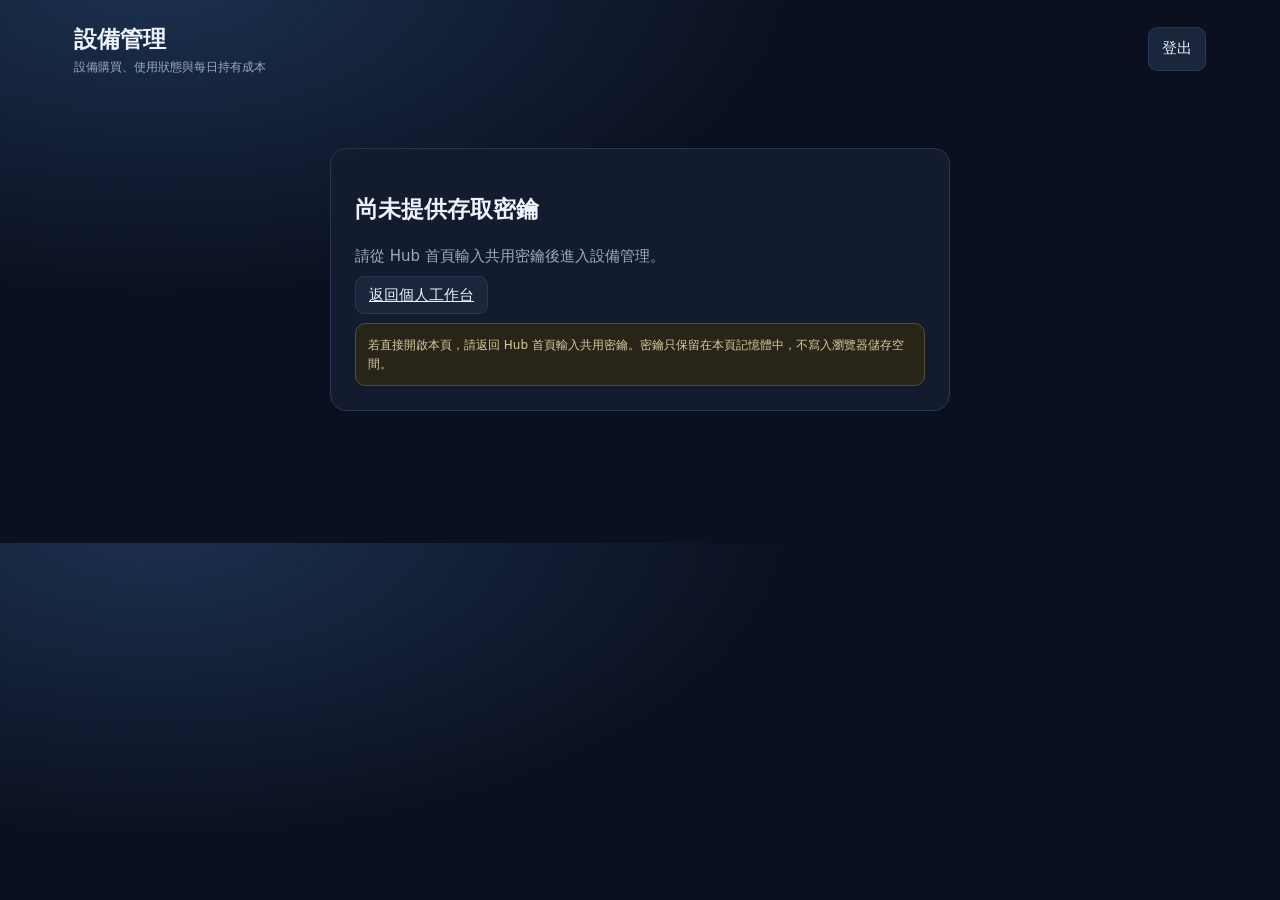
==== apps/devices/index.html @ 051e4d03 "Show retired days beside sold device detail title" ====
<!doctype html><html lang="zh-Hant"><head><meta charset="utf-8"><meta name="viewport" content="width=device-width,initial-scale=1,viewport-fit=cover"><meta name="theme-color" content="#101827"><link rel="manifest" href="./manifest.webmanifest"><title>設備管理</title><style>
:root{color-scheme:dark;--bg:#0b1020;--panel:#141d30;--line:#293750;--text:#edf3fc;--muted:#9baac0;--accent:#a8c8ff}*{box-sizing:border-box}body{margin:0;background:radial-gradient(ellipse at 12% -5%,#1c3150,transparent 40%),var(--bg);color:var(--text);font:15px/1.55 system-ui,-apple-system,"Segoe UI","Noto Sans TC",sans-serif}button,input,select,textarea{font:inherit}button{cursor:pointer}.wrap{max-width:1200px;margin:auto;padding:22px clamp(14px,3vw,34px) 60px}header{display:flex;justify-content:space-between;align-items:center;gap:12px;margin-bottom:22px}h1{font-size:23px;margin:0}.muted,.small{color:var(--muted)}.small{font-size:12px}.btn{border:1px solid var(--line);border-radius:9px;padding:9px 13px;background:#1a263b;color:var(--text)}.primary{background:var(--accent);color:#142033;font-weight:700}.field{width:100%;min-width:0;padding:11px 12px;border:1px solid #35445d;border-radius:9px;background:#0d1524;color:var(--text)}.panel{background:#141d30ed;border:1px solid var(--line);border-radius:16px;padding:clamp(16px,3vw,24px)}.auth{max-width:620px;margin:8vh auto}.auth input{margin:10px 0}.notice{font-size:12px;color:#d8c99f;border:1px solid #554a32;background:#282417;padding:12px;border-radius:10px;margin-top:16px}.hidden{display:none!important}.stats{display:flex;flex-direction:column;gap:10px;margin:18px 0}.stat-row{display:grid;gap:10px}.stat-row-two{grid-template-columns:repeat(2,minmax(0,1fr))}.stat-row-three{grid-template-columns:repeat(3,minmax(0,1fr))}.stat{min-width:0;background:var(--panel);border:1px solid var(--line);border-radius:12px;padding:13px}.stat span{display:block;color:var(--muted);font-size:12px}.stat strong{display:block;font-size:clamp(17px,2.4vw,22px);margin-top:5px;overflow-wrap:anywhere}.toolbar{display:flex;gap:9px;flex-wrap:wrap;margin:18px 0}.toolbar input{flex:1;min-width:170px}.toolbar select{width:auto;min-width:130px}.tablewrap{overflow:auto;border:1px solid var(--line);border-radius:12px}table{width:100%;border-collapse:collapse;min-width:700px;background:#111a2a}th,td{text-align:left;padding:11px 12px;border-bottom:1px solid #26334a;white-space:nowrap}th{font-size:12px;color:var(--muted);background:#172237}td{font-size:13px}.empty{text-align:center;color:var(--muted);padding:35px;border:1px dashed var(--line);border-radius:12px}.modal{position:fixed;inset:0;background:#050912df;z-index:5;display:grid;place-items:center;padding:12px;overflow:auto}.dialog{width:min(700px,100%);max-height:96vh;overflow:auto;background:#151f32;border:1px solid #34445e;border-radius:16px;padding:20px}.formgrid{display:grid;grid-template-columns:repeat(2,minmax(0,1fr));gap:12px}.formgrid label{display:block;font-size:12px;color:#c5d0df;margin-bottom:5px}.formgrid .full{grid-column:1/-1}.dialog h2{margin:0 0 17px;font-size:19px}.foot{display:flex;justify-content:flex-end;gap:8px;margin-top:18px}.active-status-text{color:#9bd8b2!important;font-weight:600}.sort-btn{display:inline-flex;align-items:center;gap:6px;border:0;background:transparent;color:inherit;font:inherit;padding:0;cursor:pointer;white-space:nowrap}.sort-btn:hover{color:#d9e6fa}.sort-icon{color:#8fa8ca;font-size:13px}.device-name{border:0;background:transparent;color:#a8c8ff;padding:0;text-align:left;font:inherit;font-weight:650;cursor:pointer}.device-name:hover{color:#d5e4ff;text-decoration:underline}.detail-dialog{width:min(720px,100%)}.detail-grid{display:grid;grid-template-columns:repeat(2,minmax(0,1fr));gap:12px}.detail-item{min-width:0;padding:11px 12px;border:1px solid #293750;border-radius:10px;background:#111a2a}.detail-item span{display:block;color:var(--muted);font-size:12px;margin-bottom:4px}.detail-item strong{display:block;overflow-wrap:anywhere;font-size:14px;font-weight:600}.detail-item.full{grid-column:1/-1}.detail-notes{white-space:pre-wrap;overflow-wrap:anywhere;min-height:42px;color:#e2eaf5;font-size:14px}.detail-head{display:flex;align-items:center;justify-content:space-between;gap:10px;margin-bottom:16px}.detail-head h2{display:flex;align-items:baseline;flex-wrap:wrap;gap:0;margin:0}.retired-days{font-size:12px;font-weight:500;color:#d6b889;margin-left:8px;white-space:nowrap}.detail-head button{flex:0 0 auto}@media(max-width:700px){.detail-grid{grid-template-columns:1fr}.detail-item.full{grid-column:auto}}.active-status-text::after{content:"";display:inline-block;width:6px;height:6px;margin-left:6px;border-radius:50%;background:#72d69a;vertical-align:middle}.row-actions{display:flex;align-items:center;gap:6px}.row-actions .btn{padding:6px 9px;font-size:12px}.status{display:inline-flex;align-items:center;vertical-align:middle;width:max-content;padding:2px 9px;border-radius:999px;background:#203d31;color:#9bd8b2;font-size:11px;line-height:1.4;min-height:20px}.sold{background:#392b35;color:#e6b4d0}.danger{color:#f0a5a5;border-color:#69404a;background:#2b1b25}@media(max-width:700px){.wrap{padding-top:15px}header{align-items:flex-start}h1{font-size:20px}.stat-row{gap:7px}.stat-row-three .stat{padding:10px 8px}.stat-row-three .stat span{font-size:11px}.stat-row-three .stat strong{font-size:17px}.formgrid{grid-template-columns:1fr}.formgrid .full{grid-column:auto}.toolbar select{flex:1}.panel{padding:14px}}
</style></head><body><main class="wrap"><header><div><h1>設備管理</h1><div class="muted small">設備購買、使用狀態與每日持有成本</div></div><div><button class="btn" id="logout">登出</button></div></header>
<section class="panel auth" id="auth"><h2 id="authTitle">正在連接設備資料庫</h2><p class="muted" id="authMessage">請稍候，正在使用 Hub 首頁提供的共用密鑰連接私有資料庫。</p><p id="error" class="small"></p><a class="btn" href="../../">返回個人工作台</a><div class="notice">若直接開啟本頁，請返回 Hub 首頁輸入共用密鑰。密鑰只保留在本頁記憶體中，不寫入瀏覽器儲存空間。</div></section>
<section id="app" class="hidden"><div class="stats"><div class="stat-row stat-row-two"><div class="stat"><span>使用中資產原值</span><strong id="activeValue">¥0</strong></div><div class="stat"><span>累計購買金額</span><strong id="purchaseTotal">¥0</strong></div></div><div class="stat-row stat-row-two"><div class="stat"><span>累計出售收入</span><strong id="saleTotal">¥0</strong></div><div class="stat"><span>累計淨支出</span><strong id="netTotal">¥0</strong></div></div><div class="stat-row stat-row-three"><div class="stat"><span>設備記錄</span><strong id="allCount">0</strong></div><div class="stat"><span>使用中設備</span><strong id="activeCount">0</strong></div><div class="stat"><span>已售出設備</span><strong id="soldCount">0</strong></div></div></div>
<div class="toolbar"><input class="field" id="search" placeholder="搜尋名稱、品牌或型號"><select class="field" id="filter"><option value="all">全部狀態</option><option value="active">使用中</option><option value="sold">已售出</option></select><button class="btn primary" id="add">＋ 添加設備</button></div><div class="tablewrap" id="tablewrap"><table><thead><tr><th>設備</th><th><button type="button" class="sort-btn" data-sort="category">分類 <span class="sort-icon">↕</span></button></th><th><button type="button" class="sort-btn" data-sort="purchaseDate">購買日期 <span class="sort-icon">↕</span></button></th><th><button type="button" class="sort-btn" data-sort="amount">購入原值 <span class="sort-icon">↕</span></button></th><th><button type="button" class="sort-btn" data-sort="status">狀態 <span class="sort-icon">↕</span></button></th><th><button type="button" class="sort-btn" data-sort="days">持有天數 <span class="sort-icon">↕</span></button></th><th><button type="button" class="sort-btn" data-sort="dailyCost">每日淨成本 <span class="sort-icon">↕</span></button></th><th></th></tr></thead><tbody id="rows"></tbody></table></div><div class="empty hidden" id="empty">還沒有設備記錄，點擊「添加設備」開始。</div><p class="small muted">金額以人民幣統計。日均淨成本 =（購入成本 − 出售收入）÷ 持有天數。持有天數包含購買日和結束日；使用中設備計算至本機當地日期，已售出設備計算至出售日期。</p></section></main>
<div class="modal hidden" id="modal"><section class="dialog"><h2 id="modalTitle">添加設備</h2><form id="form"><input type="hidden" id="id"><div class="formgrid">
<div><label>設備名稱 *</label><input class="field" id="name" required maxlength="80"></div><div><label>分類</label><select class="field" id="category"><option>數碼</option><option>攝影器材</option><option>家電</option><option>電腦辦公</option><option>手機通訊</option><option>影音</option><option>家具家居</option><option>交通工具</option><option>收藏</option><option>其他</option></select></div>
<div><label>品牌</label><input class="field" id="brand"></div><div><label>型號</label><input class="field" id="model"></div>
<div><label>購入貨幣</label><select class="field" id="currency"><option>CNY</option><option>USD</option><option>HKD</option><option>EUR</option><option>JPY</option><option>THB</option><option>SGD</option><option>TWD</option></select></div><div><label>購入價格（原幣） *</label><input class="field" id="price" type="number" min="0" step=".01" required></div>
<div><label>歷史匯率（1 原幣 = 人民幣）</label><input class="field" id="rate" type="number" min=".000001" step=".000001" value="1" required></div><div><label>購買日期 *</label><input class="field" id="purchaseDate" type="date" required></div>
<div><label>目前狀態</label><select class="field" id="status"><option value="active">使用中</option><option value="sold">已售出</option></select></div><div><label>出售日期</label><input class="field" id="endDate" type="date"></div>
<div><label>出售價格（原幣）</label><input class="field" id="salePrice" type="number" min="0" step=".01" value="0"></div><div class="full"><label>備註</label><textarea class="field" id="notes" rows="3"></textarea></div></div><p class="small muted" id="converted">折合人民幣：¥0.00。外幣匯率請按購買當時歷史匯率填寫，儲存後不隨即時匯率變動。</p><div class="foot"><button type="button" class="btn danger hidden" id="deleteInEdit">刪除設備</button><button type="button" class="btn" id="cancel">取消</button><button class="btn primary" id="save">儲存</button></div></form></section></div>
<div class="modal hidden" id="detailsModal">
 <section class="dialog detail-dialog">
  <div class="detail-head"><h2><span id="detailsTitle">設備詳情</span><small id="detailRetiredDays" class="retired-days hidden"></small></h2><button type="button" class="btn" id="closeDetails">關閉</button></div>
  <div class="detail-grid">
   <div class="detail-item"><span>分類</span><strong id="detailCategory">—</strong></div>
   <div class="detail-item"><span>品牌</span><strong id="detailBrand">—</strong></div>
   <div class="detail-item"><span>型號</span><strong id="detailModel">—</strong></div>
   <div class="detail-item"><span>購買日期</span><strong id="detailPurchaseDate">—</strong></div>
   <div class="detail-item"><span>購入價格（原幣）</span><strong id="detailOriginalPrice">—</strong></div>
   <div class="detail-item"><span>購入原值（人民幣）</span><strong id="detailCnyPrice">—</strong></div>
   <div class="detail-item"><span>購買時歷史匯率</span><strong id="detailRate">—</strong></div>
   <div class="detail-item"><span>目前狀態</span><strong id="detailStatus">—</strong></div>
   <div class="detail-item"><span>出售日期</span><strong id="detailEndDate">—</strong></div>
   <div class="detail-item"><span>出售價格（原幣）</span><strong id="detailSalePrice">—</strong></div>
   <div class="detail-item"><span>持有天數</span><strong id="detailDays">—</strong></div>
   <div class="detail-item"><span>每日淨成本</span><strong id="detailDailyCost">—</strong></div>
   <div class="detail-item full"><span>備註</span><div class="detail-notes" id="detailNotes">沒有備註</div></div>
  </div>
  <div class="foot"><button type="button" class="btn primary" id="detailsEdit">編輯設備</button><button type="button" class="btn" id="detailsClose">關閉</button></div>
 </section>
</div>
<script>
"use strict";const OWNER="ChewchewHan",REPO="Personal-Device-Manager",PATH="data/assets.json";let handoffToken="";try{const marker="PD_MANAGER_TOKEN:";if(window.name.startsWith(marker)){handoffToken=window.name.slice(marker.length);window.name="";}}catch{}let token="",items=[],sha="",saving=false,sortKey="",sortDirection=1;const $=x=>document.getElementById(x),api="https://api.github.com/repos/"+OWNER+"/"+REPO+"/contents/"+PATH;const hdr=()=>({"Accept":"application/vnd.github+json","Authorization":"Bearer "+token,"X-GitHub-Api-Version":"2022-11-28"});const money=n=>"¥"+Number(n||0).toLocaleString("zh-CN",{minimumFractionDigits:2,maximumFractionDigits:2});const base=a=>Number(a.price||0)*Number(a.rate||1),sale=a=>Number(a.salePrice||0)*Number(a.rate||1);const todayLocal=()=>{const d=new Date();return d.getFullYear()+"-"+String(d.getMonth()+1).padStart(2,"0")+"-"+String(d.getDate()).padStart(2,"0")};const days=a=>{const start=(a.purchaseDate||todayLocal()).split("-").map(Number),finish=(a.status==="active"?todayLocal():(a.endDate||todayLocal())).split("-").map(Number);if(start.length!==3||finish.length!==3||![...start,...finish].every(Number.isFinite))return 1;const diff=(Date.UTC(finish[0],finish[1]-1,finish[2])-Date.UTC(start[0],start[1]-1,start[2]))/86400000;return Math.max(1,Math.floor(diff)+1)};
async function load(){
 const controller=new AbortController();
 const timeout=setTimeout(()=>controller.abort(),15000);
 try{
  const r=await fetch(api,{headers:hdr(),cache:"no-store",signal:controller.signal});
  let j={};try{j=await r.json()}catch{}
  if(!r.ok){
   if(r.status===404)throw Error("GitHub 回傳 404：請確認共用密鑰已授權 Personal-Device-Manager 私有倉庫，且 Contents 至少有讀取權限。");
   if(r.status===401)throw Error("GitHub 回傳 401：密鑰無效或已過期。");
   if(r.status===403)throw Error("GitHub 回傳 403：密鑰權限不足，請確認 Personal-Device-Manager 的 Contents 讀寫權限及 API 限額。");
   throw Error("GitHub 讀取失敗 HTTP "+r.status+"："+(j.message||"未知錯誤"));
  }
  if(!j.content)throw Error("GitHub 沒有返回 data/assets.json 的內容。");
  sha=j.sha;
  const txt=new TextDecoder().decode(Uint8Array.from(atob(j.content.replace(/\\s/g,"")),c=>c.charCodeAt(0)));
  const data=JSON.parse(txt);
  if(!Array.isArray(data.items))throw Error("設備資料庫格式不正確：找不到 items 清單。");
  return data.items;
 }catch(e){
  if(e.name==="AbortError")throw Error("連接 GitHub 超過 15 秒仍未完成，可能是網路或 GitHub API 暫時無回應。請重新整理後再試。");
  throw e;
 }finally{clearTimeout(timeout);}
}
async function connect(providedToken=""){
 token=providedToken;
 if(!token){
  $("authTitle").textContent="尚未提供存取密鑰";
  $("authMessage").textContent="請從 Hub 首頁輸入共用密鑰後進入設備管理。";
  return;
 }
 $("authTitle").textContent="正在連接設備資料庫";
 $("authMessage").textContent="正在讀取 Personal-Device-Manager 私有倉庫…";
 $("error").textContent="連接中，最多等待 15 秒…";
 try{
  items=await load();
  $("auth").classList.add("hidden");
  $("app").classList.remove("hidden");
  render();
 }catch(e){
  token="";
  $("authTitle").textContent="設備資料庫連接失敗";
  $("authMessage").textContent="沒有讀取到設備資料。請查看下方原因，修正權限或網路後，回 Hub 首頁重新進入。";
  $("error").textContent=e.message||"未知錯誤";
 }
}
async function persist(){if(saving)throw Error("正在儲存");saving=true;$("save").disabled=true;try{const txt=JSON.stringify({version:1,updatedAt:new Date().toISOString(),items},null,2),content=btoa(unescape(encodeURIComponent(txt)));const r=await fetch(api,{method:"PUT",headers:hdr(),body:JSON.stringify({message:"Update device asset records",content,sha})});const j=await r.json();if(!r.ok)throw Error(j.message||"儲存失敗");sha=j.content.sha;render();alert("已儲存到私有資料庫。")}finally{saving=false;$("save").disabled=false}}
function render(){
 let active=items.filter(x=>x.status==="active"),sold=items.filter(x=>x.status==="sold"),sum=a=>a.reduce((s,x)=>s+base(x),0),saleSum=sold.reduce((s,x)=>s+sale(x),0);
 $("activeValue").textContent=money(sum(active));$("purchaseTotal").textContent=money(sum(items));$("saleTotal").textContent=money(saleSum);$("netTotal").textContent=money(sum(items)-saleSum);$("allCount").textContent=items.length;$("activeCount").textContent=active.length;$("soldCount").textContent=sold.length;
 let q=$("search").value.toLowerCase(),f=$("filter").value,list=items.filter(a=>(f==="all"||a.status===f)&&[a.name,a.brand,a.model,a.category].join(" ").toLowerCase().includes(q));
 if(sortKey){
  const value=a=>({category:a.category||"",purchaseDate:a.purchaseDate||"",amount:base(a),status:a.status==="active"?0:1,days:days(a),dailyCost:(base(a)-sale(a))/days(a)})[sortKey];
  list.sort((a,b)=>{const av=value(a),bv=value(b);const cmp=typeof av==="string"?av.localeCompare(bv,"zh-Hant"):av-bv;return cmp*sortDirection||String(a.name||"").localeCompare(String(b.name||""),"zh-Hant")});
 }
 document.querySelectorAll("[data-sort]").forEach(button=>{const active=sortKey===button.dataset.sort;button.querySelector(".sort-icon").textContent=active?(sortDirection===1?"↑":"↓"):"↕";button.closest("th").setAttribute("aria-sort",active?(sortDirection===1?"ascending":"descending"):"none")});
 $("rows").replaceChildren();
 for(const a of list){
  let tr=document.createElement("tr"),nameTd=document.createElement("td"),nameBtn=document.createElement("button");
  nameBtn.type="button";nameBtn.className="device-name";nameBtn.textContent=a.name||"未命名設備";nameBtn.title="點擊查看設備詳情及備註";nameBtn.onclick=()=>showDetails(a.id);nameTd.append(nameBtn);tr.append(nameTd);
  [a.category||"—",a.purchaseDate||"—",money(base(a)),({active:"使用中",sold:"已售出"})[a.status]||"—",days(a)+" 天",money((base(a)-sale(a))/days(a))].forEach((v,i)=>{
   let td=document.createElement("td");
   if(i===3&&a.status==="active"){let label=document.createElement("span");label.className="active-status-text";label.textContent=v;td.append(label)}else{td.textContent=v}
   tr.append(td);
  });
  let td=document.createElement("td"),edit=document.createElement("button");edit.className="btn";edit.textContent="編輯";edit.onclick=()=>open(a.id);td.append(edit);tr.append(td);$("rows").append(tr);
 }
 $("empty").classList.toggle("hidden",list.length>0);$("tablewrap").classList.toggle("hidden",!list.length);
}
document.querySelectorAll("[data-sort]").forEach(button=>button.addEventListener("click",()=>{const key=button.dataset.sort;if(sortKey===key)sortDirection*=-1;else{sortKey=key;sortDirection=1}render()}));
function open(id){let a=items.find(x=>x.id===id);$("form").reset();$("id").value=a?.id||"";$("modalTitle").textContent=a?"編輯設備":"添加設備";$("deleteInEdit").classList.toggle("hidden",!a);for(const k of ["name","category","brand","model","currency","price","rate","purchaseDate","status","endDate","salePrice","notes"])$(k).value=a?.[k]??({category:"數碼",currency:"CNY",rate:1,purchaseDate:todayLocal(),status:"active",salePrice:0}[k]??"");convert();$("modal").classList.remove("hidden")}
function showDetails(id){
 const a=items.find(x=>x.id===id);if(!a)return;
 const set=(key,value)=>$(key).textContent=value||"—";
 const currency=a.currency||"CNY",number=n=>Number(n||0).toLocaleString("zh-CN",{minimumFractionDigits:2,maximumFractionDigits:2});
 set("detailsTitle",a.name||"設備詳情");const retiredLabel=$("detailRetiredDays");if(a.status==="sold"&&a.endDate){const soldDate=a.endDate.split("-").map(Number),today=todayLocal().split("-").map(Number),retired=Math.max(0,Math.floor((Date.UTC(today[0],today[1]-1,today[2])-Date.UTC(soldDate[0],soldDate[1]-1,soldDate[2]))/86400000));retiredLabel.textContent="已退役 "+retired+" 天";retiredLabel.classList.remove("hidden")}else{retiredLabel.textContent="";retiredLabel.classList.add("hidden")}set("detailCategory",a.category);set("detailBrand",a.brand);set("detailModel",a.model);set("detailPurchaseDate",a.purchaseDate);
 set("detailOriginalPrice",currency+" "+number(a.price));set("detailCnyPrice",money(base(a)));set("detailRate","1 "+currency+" = "+Number(a.rate||1).toLocaleString("zh-CN",{maximumFractionDigits:6})+" CNY");
 set("detailStatus",a.status==="active"?"使用中":"已售出");set("detailEndDate",a.endDate);set("detailSalePrice",a.status==="sold"?currency+" "+number(a.salePrice):"—");
 set("detailDays",days(a)+" 天");set("detailDailyCost",money((base(a)-sale(a))/days(a)));set("detailNotes",(a.notes||"").trim()||"沒有備註");
 $("detailsEdit").onclick=()=>{$("detailsModal").classList.add("hidden");open(id)};
 $("detailsModal").classList.remove("hidden");
}
async function removeItem(id){const item=items.find(x=>x.id===id);if(!item)return false;if(!confirm("確定刪除「"+item.name+"」？此操作會同步刪除 GitHub 私有倉庫中的記錄，無法直接復原。"))return false;const previous=items;items=items.filter(x=>x.id!==id);try{await persist();return true}catch(error){items=previous;render();alert("刪除失敗："+(error.message||"未知錯誤"));return false}}function close(){$("modal").classList.add("hidden")}function convert(){$("converted").textContent="折合人民幣："+money(Number($("price").value||0)*Number($("rate").value||0))}
$("endDate").addEventListener("change",()=>{if($("endDate").value)$("status").value="sold"});
$("form").onsubmit=async e=>{
 e.preventDefault();
 let id=$("id").value||crypto.randomUUID(),a={id};
 for(const k of ["name","category","brand","model","currency","purchaseDate","endDate","notes"])a[k]=$(k).value;
 const enteredSalePrice=Number($("salePrice").value||0);
 a.status=(a.endDate||enteredSalePrice>0||$("status").value==="sold")?"sold":"active";
 a.price=Number($("price").value);a.rate=Number($("rate").value);
 if(a.status==="sold"&&!a.endDate)return alert("已填寫出售價格或選擇已售出，請填寫出售日期；輸入出售日期後會自動切換為已售出。");
 if(a.endDate&&a.endDate<a.purchaseDate)return alert("出售日期不能早於購買日期");
 a.salePrice=a.status==="sold"?enteredSalePrice:0;
 let i=items.findIndex(x=>x.id===id);if(i<0)items.push(a);else items[i]=a;
 try{await persist();close()}catch(err){alert(err.message)}
};
$("logout").onclick=()=>{token="";items=[];sha="";window.name="";window.location.href="../../?v=20261111p"};$("add").onclick=()=>open();$("deleteInEdit").onclick=async()=>{const id=$("id").value;if(id&&await removeItem(id))close()};$("cancel").onclick=close;$("closeDetails").onclick=$("detailsClose").onclick=()=>{$("detailsModal").classList.add("hidden")};$("detailsModal").addEventListener("click",e=>{if(e.target===$("detailsModal"))$("detailsModal").classList.add("hidden")});$("search").oninput=$("filter").onchange=render;$("price").oninput=$("rate").oninput=convert;
// 設備資料需要即時連接 GitHub API，停用舊版離線快取，避免載入過期頁面。
if("serviceWorker" in navigator){
 window.addEventListener("load",async()=>{
  try{
   const registrations=await navigator.serviceWorker.getRegistrations();
   await Promise.all(registrations.map(registration=>registration.unregister()));
   if("caches" in window){
    const keys=await caches.keys();
    await Promise.all(keys.filter(key=>key.startsWith("device-manager-shell-")).map(key=>caches.delete(key)));
   }
  }catch(error){console.warn("清理舊版設備頁快取失敗：",error);}
 });
}
window.addEventListener("error",event=>{
 const message=event.message||"設備頁 JavaScript 發生錯誤";
 const errorBox=document.getElementById("error");
 if(errorBox)errorBox.textContent="頁面程式錯誤："+message;
});
window.addEventListener("unhandledrejection",event=>{
 const errorBox=document.getElementById("error");
 if(errorBox)errorBox.textContent="頁面非同步錯誤："+(event.reason?.message||String(event.reason||"未知錯誤"));
});
if(handoffToken){connect(handoffToken);}else{connect();}
</script></body></html>
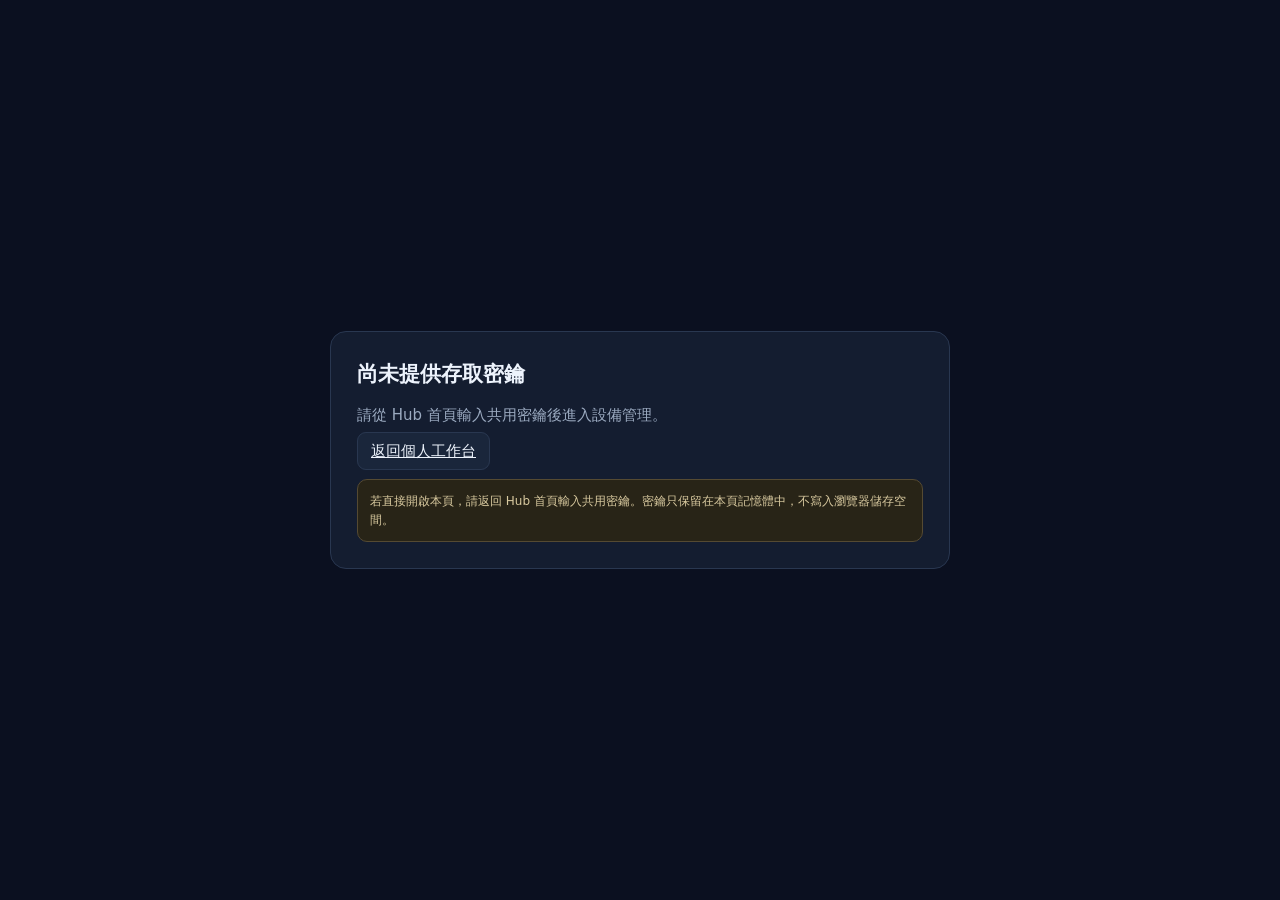
==== commit 83dfa027: "Unify app login screens and align gold price left" ====
--- a/apps/devices/index.html
+++ b/apps/devices/index.html
@@ -1,9 +1,20 @@
 <!doctype html><html lang="zh-Hant"><head><meta charset="utf-8"><meta name="viewport" content="width=device-width,initial-scale=1,viewport-fit=cover"><meta name="theme-color" content="#101827"><link rel="manifest" href="./manifest.webmanifest"><title>設備管理</title><style>
-:root{color-scheme:dark;--bg:#0b1020;--panel:#141d30;--line:#293750;--text:#edf3fc;--muted:#9baac0;--accent:#a8c8ff}*{box-sizing:border-box}body{margin:0;background:radial-gradient(ellipse at 12% -5%,#1c3150,transparent 40%),var(--bg);color:var(--text);font:15px/1.55 system-ui,-apple-system,"Segoe UI","Noto Sans TC",sans-serif}button,input,select,textarea{font:inherit}button{cursor:pointer}.wrap{max-width:1200px;margin:auto;padding:22px clamp(14px,3vw,34px) 60px}header{display:flex;justify-content:space-between;align-items:center;gap:12px;margin-bottom:22px}h1{font-size:23px;margin:0}.muted,.small{color:var(--muted)}.small{font-size:12px}.btn{border:1px solid var(--line);border-radius:9px;padding:9px 13px;background:#1a263b;color:var(--text)}.primary{background:var(--accent);color:#142033;font-weight:700}.field{width:100%;min-width:0;padding:11px 12px;border:1px solid #35445d;border-radius:9px;background:#0d1524;color:var(--text)}.panel{background:#141d30ed;border:1px solid var(--line);border-radius:16px;padding:clamp(16px,3vw,24px)}.auth{max-width:620px;margin:8vh auto}.auth input{margin:10px 0}.notice{font-size:12px;color:#d8c99f;border:1px solid #554a32;background:#282417;padding:12px;border-radius:10px;margin-top:16px}.hidden{display:none!important}.stats{display:flex;flex-direction:column;gap:10px;margin:18px 0}.stat-row{display:grid;gap:10px}.stat-row-two{grid-template-columns:repeat(2,minmax(0,1fr))}.stat-row-three{grid-template-columns:repeat(3,minmax(0,1fr))}.stat{min-width:0;background:var(--panel);border:1px solid var(--line);border-radius:12px;padding:13px}.stat span{display:block;color:var(--muted);font-size:12px}.stat strong{display:block;font-size:clamp(17px,2.4vw,22px);margin-top:5px;overflow-wrap:anywhere}.toolbar{display:flex;gap:9px;flex-wrap:wrap;margin:18px 0}.toolbar input{flex:1;min-width:170px}.toolbar select{width:auto;min-width:130px}.tablewrap{overflow:auto;border:1px solid var(--line);border-radius:12px}table{width:100%;border-collapse:collapse;min-width:700px;background:#111a2a}th,td{text-align:left;padding:11px 12px;border-bottom:1px solid #26334a;white-space:nowrap}th{font-size:12px;color:var(--muted);background:#172237}td{font-size:13px}.empty{text-align:center;color:var(--muted);padding:35px;border:1px dashed var(--line);border-radius:12px}.modal{position:fixed;inset:0;background:#050912df;z-index:5;display:grid;place-items:center;padding:12px;overflow:auto}.dialog{width:min(700px,100%);max-height:96vh;overflow:auto;background:#151f32;border:1px solid #34445e;border-radius:16px;padding:20px}.formgrid{display:grid;grid-template-columns:repeat(2,minmax(0,1fr));gap:12px}.formgrid label{display:block;font-size:12px;color:#c5d0df;margin-bottom:5px}.formgrid .full{grid-column:1/-1}.dialog h2{margin:0 0 17px;font-size:19px}.foot{display:flex;justify-content:flex-end;gap:8px;margin-top:18px}.active-status-text{color:#9bd8b2!important;font-weight:600}.sort-btn{display:inline-flex;align-items:center;gap:6px;border:0;background:transparent;color:inherit;font:inherit;padding:0;cursor:pointer;white-space:nowrap}.sort-btn:hover{color:#d9e6fa}.sort-icon{color:#8fa8ca;font-size:13px}.device-name{border:0;background:transparent;color:#a8c8ff;padding:0;text-align:left;font:inherit;font-weight:650;cursor:pointer}.device-name:hover{color:#d5e4ff;text-decoration:underline}.detail-dialog{width:min(720px,100%)}.detail-grid{display:grid;grid-template-columns:repeat(2,minmax(0,1fr));gap:12px}.detail-item{min-width:0;padding:11px 12px;border:1px solid #293750;border-radius:10px;background:#111a2a}.detail-item span{display:block;color:var(--muted);font-size:12px;margin-bottom:4px}.detail-item strong{display:block;overflow-wrap:anywhere;font-size:14px;font-weight:600}.detail-item.full{grid-column:1/-1}.detail-notes{white-space:pre-wrap;overflow-wrap:anywhere;min-height:42px;color:#e2eaf5;font-size:14px}.detail-head{display:flex;align-items:center;justify-content:space-between;gap:10px;margin-bottom:16px}.detail-head h2{display:flex;align-items:baseline;flex-wrap:wrap;gap:0;margin:0}.retired-days{font-size:12px;font-weight:500;color:#d6b889;margin-left:8px;white-space:nowrap}.detail-head button{flex:0 0 auto}@media(max-width:700px){.detail-grid{grid-template-columns:1fr}.detail-item.full{grid-column:auto}}.active-status-text::after{content:"";display:inline-block;width:6px;height:6px;margin-left:6px;border-radius:50%;background:#72d69a;vertical-align:middle}.row-actions{display:flex;align-items:center;gap:6px}.row-actions .btn{padding:6px 9px;font-size:12px}.status{display:inline-flex;align-items:center;vertical-align:middle;width:max-content;padding:2px 9px;border-radius:999px;background:#203d31;color:#9bd8b2;font-size:11px;line-height:1.4;min-height:20px}.sold{background:#392b35;color:#e6b4d0}.danger{color:#f0a5a5;border-color:#69404a;background:#2b1b25}@media(max-width:700px){.wrap{padding-top:15px}header{align-items:flex-start}h1{font-size:20px}.stat-row{gap:7px}.stat-row-three .stat{padding:10px 8px}.stat-row-three .stat span{font-size:11px}.stat-row-three .stat strong{font-size:17px}.formgrid{grid-template-columns:1fr}.formgrid .full{grid-column:auto}.toolbar select{flex:1}.panel{padding:14px}}
+:root{color-scheme:dark;--bg:#0b1020;--panel:#141d30;--line:#293750;--text:#edf3fc;--muted:#9baac0;--accent:#a8c8ff}*{box-sizing:border-box}body{margin:0;background:radial-gradient(ellipse at 12% -5%,#1c3150,transparent 40%),var(--bg);color:var(--text);font:15px/1.55 system-ui,-apple-system,"Segoe UI","Noto Sans TC",sans-serif}button,input,select,textarea{font:inherit}button{cursor:pointer}.wrap{max-width:1200px;margin:auto;padding:22px clamp(14px,3vw,34px) 60px}header{display:flex;justify-content:space-between;align-items:center;gap:12px;margin-bottom:22px}h1{font-size:23px;margin:0}.muted,.small{color:var(--muted)}.small{font-size:12px}.btn{border:1px solid var(--line);border-radius:9px;padding:9px 13px;background:#1a263b;color:var(--text)}.primary{background:var(--accent);color:#142033;font-weight:700}.field{width:100%;min-width:0;padding:11px 12px;border:1px solid #35445d;border-radius:9px;background:#0d1524;color:var(--text)}.panel{background:#141d30ed;border:1px solid var(--line);border-radius:16px;padding:clamp(16px,3vw,24px)}.auth{max-width:620px;margin:8vh auto}.auth input{margin:10px 0}.notice{font-size:12px;color:#d8c99f;border:1px solid #554a32;background:#282417;padding:12px;border-radius:10px;margin-top:16px}.hidden{display:none!important}.stats{display:flex;flex-direction:column;gap:10px;margin:18px 0}.stat-row{display:grid;gap:10px}.stat-row-two{grid-template-columns:repeat(2,minmax(0,1fr))}.stat-row-three{grid-template-columns:repeat(3,minmax(0,1fr))}.stat{min-width:0;background:var(--panel);border:1px solid var(--line);border-radius:12px;padding:13px}.stat span{display:block;color:var(--muted);font-size:12px}.stat strong{display:block;font-size:clamp(17px,2.4vw,22px);margin-top:5px;overflow-wrap:anywhere}.toolbar{display:flex;gap:9px;flex-wrap:wrap;margin:18px 0}.toolbar input{flex:1;min-width:170px}.toolbar select{width:auto;min-width:130px}.tablewrap{overflow:auto;border:1px solid var(--line);border-radius:12px}table{width:100%;border-collapse:collapse;min-width:700px;background:#111a2a}th,td{text-align:left;padding:11px 12px;border-bottom:1px solid #26334a;white-space:nowrap}th{font-size:12px;color:var(--muted);background:#172237}td{font-size:13px}.empty{text-align:center;color:var(--muted);padding:35px;border:1px dashed var(--line);border-radius:12px}.modal{position:fixed;inset:0;background:#050912df;z-index:5;display:grid;place-items:center;padding:12px;overflow:auto}.dialog{width:min(700px,100%);max-height:96vh;overflow:auto;background:#151f32;border:1px solid #34445e;border-radius:16px;padding:20px}.formgrid{display:grid;grid-template-columns:repeat(2,minmax(0,1fr));gap:12px}.formgrid label{display:block;font-size:12px;color:#c5d0df;margin-bottom:5px}.formgrid .full{grid-column:1/-1}.dialog h2{margin:0 0 17px;font-size:19px}.foot{display:flex;justify-content:flex-end;gap:8px;margin-top:18px}.active-status-text{color:#9bd8b2!important;font-weight:600}.sort-btn{display:inline-flex;align-items:center;gap:6px;border:0;background:transparent;color:inherit;font:inherit;padding:0;cursor:pointer;white-space:nowrap}.sort-btn:hover{color:#d9e6fa}.sort-icon{color:#8fa8ca;font-size:13px}.device-name{border:0;background:transparent;color:#a8c8ff;padding:0;text-align:left;font:inherit;font-weight:650;cursor:pointer}.device-name:hover{color:#d5e4ff;text-decoration:underline}.detail-dialog{width:min(720px,100%)}.detail-grid{display:grid;grid-template-columns:repeat(2,minmax(0,1fr));gap:12px}.detail-item{min-width:0;padding:11px 12px;border:1px solid #293750;border-radius:10px;background:#111a2a}.detail-item span{display:block;color:var(--muted);font-size:12px;margin-bottom:4px}.detail-item strong{display:block;overflow-wrap:anywhere;font-size:14px;font-weight:600}.detail-item.full{grid-column:1/-1}.detail-notes{white-space:pre-wrap;overflow-wrap:anywhere;min-height:42px;color:#e2eaf5;font-size:14px}.expense-section{margin-top:16px;padding:14px;border:1px solid #293750;border-radius:12px;background:#111a2a}.expense-section-head{display:flex;align-items:center;justify-content:space-between;gap:12px;margin-bottom:12px}.expense-section-head strong{font-size:14px}.expense-section-head p{margin:3px 0 0;color:var(--muted);font-size:12px}.expense-list{display:flex;flex-direction:column;gap:8px}.expense-row{display:flex;align-items:center;justify-content:space-between;gap:12px;padding:10px 11px;border:1px solid #293750;border-radius:10px;background:#151f32}.expense-main{min-width:0}.expense-main strong{display:block;font-size:13px;overflow-wrap:anywhere}.expense-main small{display:block;color:var(--muted);font-size:11px;margin-top:3px;overflow-wrap:anywhere}.expense-actions{display:flex;gap:6px;flex:0 0 auto}.expense-actions .btn{padding:5px 8px;font-size:11px}.expense-empty{padding:15px 8px;text-align:center;color:var(--muted);font-size:12px;border:1px dashed #34445e;border-radius:9px}.expense-total{display:flex;justify-content:space-between;align-items:center;margin-top:12px;padding-top:11px;border-top:1px solid #293750;font-size:13px}.expense-total strong{font-size:16px;color:#dce9ff}.expense-dialog{width:min(620px,100%)}.expense-converted{margin:12px 0 0;color:#b8cbe6;font-size:12px}.detail-head{display:flex;align-items:center;justify-content:space-between;gap:10px;margin-bottom:16px}.detail-head h2{display:flex;align-items:baseline;flex-wrap:wrap;gap:0;margin:0}.retired-days{font-size:12px;font-weight:500;color:#d6b889;margin-left:8px;white-space:nowrap}.detail-head button{flex:0 0 auto}@media(max-width:700px){.detail-grid{grid-template-columns:1fr}.detail-item.full{grid-column:auto}}.active-status-text::after{content:"";display:inline-block;width:6px;height:6px;margin-left:6px;border-radius:50%;background:#72d69a;vertical-align:middle}.row-actions{display:flex;align-items:center;gap:6px}.row-actions .btn{padding:6px 9px;font-size:12px}.status{display:inline-flex;align-items:center;vertical-align:middle;width:max-content;padding:2px 9px;border-radius:999px;background:#203d31;color:#9bd8b2;font-size:11px;line-height:1.4;min-height:20px}.sold{background:#392b35;color:#e6b4d0}.danger{color:#f0a5a5;border-color:#69404a;background:#2b1b25}@media(max-width:700px){.wrap{padding-top:15px}header{align-items:flex-start}h1{font-size:20px}.stat-row{gap:7px}.stat-row-three .stat{padding:10px 8px}.stat-row-three .stat span{font-size:11px}.stat-row-three .stat strong{font-size:17px}.formgrid{grid-template-columns:1fr}.formgrid .full{grid-column:auto}.toolbar select{flex:1}.panel{padding:14px}}
+
+/* Unified authentication screen */
+body:not(.ready){min-height:100vh;background:var(--bg)!important}
+body:not(.ready) .wrap{min-height:100vh;display:flex;align-items:center;justify-content:center;padding:24px}
+body:not(.ready) header,body:not(.ready) footer{display:none!important}
+body:not(.ready) .auth{width:min(620px,100%);max-width:620px;margin:0;padding:26px;background:#141d30;border:1px solid #293750;border-radius:16px;box-shadow:none}
+body:not(.ready) .auth h2{margin:0 0 14px;font-size:21px}
+body:not(.ready) .auth p{margin:0 0 12px}
+body:not(.ready) .auth .notice{margin-top:16px}
+@media(max-width:600px){body:not(.ready) .wrap{padding:16px}body:not(.ready) .auth{padding:20px}}
+
 </style></head><body><main class="wrap"><header><div><h1>設備管理</h1><div class="muted small">設備購買、使用狀態與每日持有成本</div></div><div><button class="btn" id="logout">登出</button></div></header>
 <section class="panel auth" id="auth"><h2 id="authTitle">正在連接設備資料庫</h2><p class="muted" id="authMessage">請稍候，正在使用 Hub 首頁提供的共用密鑰連接私有資料庫。</p><p id="error" class="small"></p><a class="btn" href="../../">返回個人工作台</a><div class="notice">若直接開啟本頁，請返回 Hub 首頁輸入共用密鑰。密鑰只保留在本頁記憶體中，不寫入瀏覽器儲存空間。</div></section>
-<section id="app" class="hidden"><div class="stats"><div class="stat-row stat-row-two"><div class="stat"><span>使用中資產原值</span><strong id="activeValue">¥0</strong></div><div class="stat"><span>累計購買金額</span><strong id="purchaseTotal">¥0</strong></div></div><div class="stat-row stat-row-two"><div class="stat"><span>累計出售收入</span><strong id="saleTotal">¥0</strong></div><div class="stat"><span>累計淨支出</span><strong id="netTotal">¥0</strong></div></div><div class="stat-row stat-row-three"><div class="stat"><span>設備記錄</span><strong id="allCount">0</strong></div><div class="stat"><span>使用中設備</span><strong id="activeCount">0</strong></div><div class="stat"><span>已售出設備</span><strong id="soldCount">0</strong></div></div></div>
-<div class="toolbar"><input class="field" id="search" placeholder="搜尋名稱、品牌或型號"><select class="field" id="filter"><option value="all">全部狀態</option><option value="active">使用中</option><option value="sold">已售出</option></select><button class="btn primary" id="add">＋ 添加設備</button></div><div class="tablewrap" id="tablewrap"><table><thead><tr><th>設備</th><th><button type="button" class="sort-btn" data-sort="category">分類 <span class="sort-icon">↕</span></button></th><th><button type="button" class="sort-btn" data-sort="purchaseDate">購買日期 <span class="sort-icon">↕</span></button></th><th><button type="button" class="sort-btn" data-sort="amount">購入原值 <span class="sort-icon">↕</span></button></th><th><button type="button" class="sort-btn" data-sort="status">狀態 <span class="sort-icon">↕</span></button></th><th><button type="button" class="sort-btn" data-sort="days">持有天數 <span class="sort-icon">↕</span></button></th><th><button type="button" class="sort-btn" data-sort="dailyCost">每日淨成本 <span class="sort-icon">↕</span></button></th><th></th></tr></thead><tbody id="rows"></tbody></table></div><div class="empty hidden" id="empty">還沒有設備記錄，點擊「添加設備」開始。</div><p class="small muted">金額以人民幣統計。日均淨成本 =（購入成本 − 出售收入）÷ 持有天數。持有天數包含購買日和結束日；使用中設備計算至本機當地日期，已售出設備計算至出售日期。</p></section></main>
+<section id="app" class="hidden"><div class="stats"><div class="stat-row stat-row-two"><div class="stat"><span>使用中資產累計投入</span><strong id="activeValue">¥0</strong></div><div class="stat"><span>累計總投入</span><strong id="purchaseTotal">¥0</strong></div></div><div class="stat-row stat-row-two"><div class="stat"><span>累計出售收入</span><strong id="saleTotal">¥0</strong></div><div class="stat"><span>累計淨支出</span><strong id="netTotal">¥0</strong></div></div><div class="stat-row stat-row-three"><div class="stat"><span>設備記錄</span><strong id="allCount">0</strong></div><div class="stat"><span>使用中設備</span><strong id="activeCount">0</strong></div><div class="stat"><span>已售出設備</span><strong id="soldCount">0</strong></div></div></div>
+<div class="toolbar"><input class="field" id="search" placeholder="搜尋名稱、品牌或型號"><select class="field" id="filter"><option value="all">全部狀態</option><option value="active">使用中</option><option value="sold">已售出</option></select><button class="btn primary" id="add">＋ 添加設備</button></div><div class="tablewrap" id="tablewrap"><table><thead><tr><th>設備</th><th><button type="button" class="sort-btn" data-sort="category">分類 <span class="sort-icon">↕</span></button></th><th><button type="button" class="sort-btn" data-sort="purchaseDate">購買日期 <span class="sort-icon">↕</span></button></th><th><button type="button" class="sort-btn" data-sort="amount">累計投入 <span class="sort-icon">↕</span></button></th><th><button type="button" class="sort-btn" data-sort="status">狀態 <span class="sort-icon">↕</span></button></th><th><button type="button" class="sort-btn" data-sort="days">持有天數 <span class="sort-icon">↕</span></button></th><th><button type="button" class="sort-btn" data-sort="dailyCost">每日淨成本 <span class="sort-icon">↕</span></button></th><th></th></tr></thead><tbody id="rows"></tbody></table></div><div class="empty hidden" id="empty">還沒有設備記錄，點擊「添加設備」開始。</div><p class="small muted">金額以人民幣統計。日均淨成本 =（購入成本 − 出售收入）÷ 持有天數。持有天數包含購買日和結束日；使用中設備計算至本機當地日期，已售出設備計算至出售日期。</p></section></main>
 <div class="modal hidden" id="modal"><section class="dialog"><h2 id="modalTitle">添加設備</h2><form id="form"><input type="hidden" id="id"><div class="formgrid">
 <div><label>設備名稱 *</label><input class="field" id="name" required maxlength="80"></div><div><label>分類</label><select class="field" id="category"><option>數碼</option><option>攝影器材</option><option>家電</option><option>電腦辦公</option><option>手機通訊</option><option>影音</option><option>家具家居</option><option>交通工具</option><option>收藏</option><option>其他</option></select></div>
 <div><label>品牌</label><input class="field" id="brand"></div><div><label>型號</label><input class="field" id="model"></div>
@@ -21,6 +32,8 @@
    <div class="detail-item"><span>購買日期</span><strong id="detailPurchaseDate">—</strong></div>
    <div class="detail-item"><span>購入價格（原幣）</span><strong id="detailOriginalPrice">—</strong></div>
    <div class="detail-item"><span>購入原值（人民幣）</span><strong id="detailCnyPrice">—</strong></div>
+   <div class="detail-item"><span>額外投入合計</span><strong id="detailExtraTotal">¥0.00</strong></div>
+   <div class="detail-item"><span>累計投入</span><strong id="detailTotalInvested">—</strong></div>
    <div class="detail-item"><span>購買時歷史匯率</span><strong id="detailRate">—</strong></div>
    <div class="detail-item"><span>目前狀態</span><strong id="detailStatus">—</strong></div>
    <div class="detail-item"><span>出售日期</span><strong id="detailEndDate">—</strong></div>
@@ -29,11 +42,34 @@
    <div class="detail-item"><span>每日淨成本</span><strong id="detailDailyCost">—</strong></div>
    <div class="detail-item full"><span>備註</span><div class="detail-notes" id="detailNotes">沒有備註</div></div>
   </div>
+  <section class="expense-section">
+   <div class="expense-section-head"><div><strong>額外投入明細</strong><p>維修、更換零件、配件等支出；按支出當時匯率折合人民幣</p></div><button type="button" class="btn primary" id="addExpense">＋ 添加支出</button></div>
+   <div class="expense-list" id="expenseList"></div>
+   <div class="expense-total"><span>額外投入合計</span><strong id="detailExtraTotalBottom">¥0.00</strong></div>
+  </section>
   <div class="foot"><button type="button" class="btn primary" id="detailsEdit">編輯設備</button><button type="button" class="btn" id="detailsClose">關閉</button></div>
  </section>
 </div>
+<div class="modal hidden" id="expenseModal">
+ <section class="dialog expense-dialog">
+  <h2 id="expenseModalTitle">新增額外投入</h2>
+  <form id="expenseForm">
+   <input type="hidden" id="expenseAssetId"><input type="hidden" id="expenseId">
+   <div class="formgrid">
+    <div class="full"><label>支出項目 *</label><input class="field" id="expenseTitle" required maxlength="100" placeholder="例如：更換電池、維修螢幕、購買配件"></div>
+    <div><label>支出日期 *</label><input class="field" id="expenseDate" type="date" required></div>
+    <div><label>幣種</label><select class="field" id="expenseCurrency"><option>CNY</option><option>USD</option><option>HKD</option><option>EUR</option><option>JPY</option><option>THB</option><option>SGD</option><option>TWD</option></select></div>
+    <div><label>支出金額 *</label><input class="field" id="expenseAmount" type="number" min="0.01" step=".01" required></div>
+    <div><label>支出時匯率（1 原幣 = 人民幣）</label><input class="field" id="expenseRate" type="number" min=".000001" step=".000001" value="1" required></div>
+    <div class="full"><label>備註</label><textarea class="field" id="expenseNotes" rows="2" placeholder="可填寫維修店、零件型號等"></textarea></div>
+   </div>
+   <p class="expense-converted" id="expenseConverted">折合人民幣：¥0.00。外幣請按支出當時匯率填寫。</p>
+   <div class="foot"><button type="button" class="btn" id="cancelExpense">取消</button><button type="submit" class="btn primary" id="saveExpense">儲存支出</button></div>
+  </form>
+ </section>
+</div>
 <script>
-"use strict";const OWNER="ChewchewHan",REPO="Personal-Device-Manager",PATH="data/assets.json";let handoffToken="";try{const marker="PD_MANAGER_TOKEN:";if(window.name.startsWith(marker)){handoffToken=window.name.slice(marker.length);window.name="";}}catch{}let token="",items=[],sha="",saving=false,sortKey="",sortDirection=1;const $=x=>document.getElementById(x),api="https://api.github.com/repos/"+OWNER+"/"+REPO+"/contents/"+PATH;const hdr=()=>({"Accept":"application/vnd.github+json","Authorization":"Bearer "+token,"X-GitHub-Api-Version":"2022-11-28"});const money=n=>"¥"+Number(n||0).toLocaleString("zh-CN",{minimumFractionDigits:2,maximumFractionDigits:2});const base=a=>Number(a.price||0)*Number(a.rate||1),sale=a=>Number(a.salePrice||0)*Number(a.rate||1);const todayLocal=()=>{const d=new Date();return d.getFullYear()+"-"+String(d.getMonth()+1).padStart(2,"0")+"-"+String(d.getDate()).padStart(2,"0")};const days=a=>{const start=(a.purchaseDate||todayLocal()).split("-").map(Number),finish=(a.status==="active"?todayLocal():(a.endDate||todayLocal())).split("-").map(Number);if(start.length!==3||finish.length!==3||![...start,...finish].every(Number.isFinite))return 1;const diff=(Date.UTC(finish[0],finish[1]-1,finish[2])-Date.UTC(start[0],start[1]-1,start[2]))/86400000;return Math.max(1,Math.floor(diff)+1)};
+"use strict";const OWNER="Khoohew",REPO="Personal-Device-Manager",PATH="data/devices/assets.json";let handoffToken="";try{const marker="PD_MANAGER_TOKEN:";if(window.name.startsWith(marker)){handoffToken=window.name.slice(marker.length);window.name="";}}catch{}let token="",items=[],sha="",saving=false,sortKey="",sortDirection=1;const $=x=>document.getElementById(x),api="https://api.github.com/repos/"+OWNER+"/"+REPO+"/contents/"+PATH;const hdr=()=>({"Accept":"application/vnd.github+json","Authorization":"Bearer "+token,"X-GitHub-Api-Version":"2022-11-28"});const money=n=>"¥"+Number(n||0).toLocaleString("zh-CN",{minimumFractionDigits:2,maximumFractionDigits:2});const base=a=>Number(a.price||0)*Number(a.rate||1),sale=a=>Number(a.salePrice||0)*Number(a.rate||1),extraExpenses=a=>Array.isArray(a.extraExpenses)?a.extraExpenses:[],extraCost=a=>extraExpenses(a).reduce((sum,x)=>sum+Number(x.amount||0)*Number(x.rate||1),0),totalCost=a=>base(a)+extraCost(a);const todayLocal=()=>{const d=new Date();return d.getFullYear()+"-"+String(d.getMonth()+1).padStart(2,"0")+"-"+String(d.getDate()).padStart(2,"0")};const days=a=>{const start=(a.purchaseDate||todayLocal()).split("-").map(Number),finish=(a.status==="active"?todayLocal():(a.endDate||todayLocal())).split("-").map(Number);if(start.length!==3||finish.length!==3||![...start,...finish].every(Number.isFinite))return 1;const diff=(Date.UTC(finish[0],finish[1]-1,finish[2])-Date.UTC(start[0],start[1]-1,start[2]))/86400000;return Math.max(1,Math.floor(diff)+1)};
 async function load(){
  const controller=new AbortController();
  const timeout=setTimeout(()=>controller.abort(),15000);
@@ -46,7 +82,7 @@
    if(r.status===403)throw Error("GitHub 回傳 403：密鑰權限不足，請確認 Personal-Device-Manager 的 Contents 讀寫權限及 API 限額。");
    throw Error("GitHub 讀取失敗 HTTP "+r.status+"："+(j.message||"未知錯誤"));
   }
-  if(!j.content)throw Error("GitHub 沒有返回 data/assets.json 的內容。");
+  if(!j.content)throw Error("GitHub 沒有返回 data/devices/assets.json 的內容。");
   sha=j.sha;
   const txt=new TextDecoder().decode(Uint8Array.from(atob(j.content.replace(/\\s/g,"")),c=>c.charCodeAt(0)));
   const data=JSON.parse(txt);
@@ -72,6 +108,7 @@
   $("auth").classList.add("hidden");
   $("app").classList.remove("hidden");
   render();
+  document.body.classList.add("ready");
  }catch(e){
   token="";
   $("authTitle").textContent="設備資料庫連接失敗";
@@ -81,11 +118,11 @@
 }
 async function persist(){if(saving)throw Error("正在儲存");saving=true;$("save").disabled=true;try{const txt=JSON.stringify({version:1,updatedAt:new Date().toISOString(),items},null,2),content=btoa(unescape(encodeURIComponent(txt)));const r=await fetch(api,{method:"PUT",headers:hdr(),body:JSON.stringify({message:"Update device asset records",content,sha})});const j=await r.json();if(!r.ok)throw Error(j.message||"儲存失敗");sha=j.content.sha;render();alert("已儲存到私有資料庫。")}finally{saving=false;$("save").disabled=false}}
 function render(){
- let active=items.filter(x=>x.status==="active"),sold=items.filter(x=>x.status==="sold"),sum=a=>a.reduce((s,x)=>s+base(x),0),saleSum=sold.reduce((s,x)=>s+sale(x),0);
+ let active=items.filter(x=>x.status==="active"),sold=items.filter(x=>x.status==="sold"),sum=a=>a.reduce((s,x)=>s+totalCost(x),0),saleSum=sold.reduce((s,x)=>s+sale(x),0);
  $("activeValue").textContent=money(sum(active));$("purchaseTotal").textContent=money(sum(items));$("saleTotal").textContent=money(saleSum);$("netTotal").textContent=money(sum(items)-saleSum);$("allCount").textContent=items.length;$("activeCount").textContent=active.length;$("soldCount").textContent=sold.length;
  let q=$("search").value.toLowerCase(),f=$("filter").value,list=items.filter(a=>(f==="all"||a.status===f)&&[a.name,a.brand,a.model,a.category].join(" ").toLowerCase().includes(q));
  if(sortKey){
-  const value=a=>({category:a.category||"",purchaseDate:a.purchaseDate||"",amount:base(a),status:a.status==="active"?0:1,days:days(a),dailyCost:(base(a)-sale(a))/days(a)})[sortKey];
+  const value=a=>({category:a.category||"",purchaseDate:a.purchaseDate||"",amount:totalCost(a),status:a.status==="active"?0:1,days:days(a),dailyCost:(totalCost(a)-sale(a))/days(a)})[sortKey];
   list.sort((a,b)=>{const av=value(a),bv=value(b);const cmp=typeof av==="string"?av.localeCompare(bv,"zh-Hant"):av-bv;return cmp*sortDirection||String(a.name||"").localeCompare(String(b.name||""),"zh-Hant")});
  }
  document.querySelectorAll("[data-sort]").forEach(button=>{const active=sortKey===button.dataset.sort;button.querySelector(".sort-icon").textContent=active?(sortDirection===1?"↑":"↓"):"↕";button.closest("th").setAttribute("aria-sort",active?(sortDirection===1?"ascending":"descending"):"none")});
@@ -93,7 +130,7 @@
  for(const a of list){
   let tr=document.createElement("tr"),nameTd=document.createElement("td"),nameBtn=document.createElement("button");
   nameBtn.type="button";nameBtn.className="device-name";nameBtn.textContent=a.name||"未命名設備";nameBtn.title="點擊查看設備詳情及備註";nameBtn.onclick=()=>showDetails(a.id);nameTd.append(nameBtn);tr.append(nameTd);
-  [a.category||"—",a.purchaseDate||"—",money(base(a)),({active:"使用中",sold:"已售出"})[a.status]||"—",days(a)+" 天",money((base(a)-sale(a))/days(a))].forEach((v,i)=>{
+  [a.category||"—",a.purchaseDate||"—",money(totalCost(a)),({active:"使用中",sold:"已售出"})[a.status]||"—",days(a)+" 天",money((totalCost(a)-sale(a))/days(a))].forEach((v,i)=>{
    let td=document.createElement("td");
    if(i===3&&a.status==="active"){let label=document.createElement("span");label.className="active-status-text";label.textContent=v;td.append(label)}else{td.textContent=v}
    tr.append(td);
@@ -108,12 +145,57 @@
  const a=items.find(x=>x.id===id);if(!a)return;
  const set=(key,value)=>$(key).textContent=value||"—";
  const currency=a.currency||"CNY",number=n=>Number(n||0).toLocaleString("zh-CN",{minimumFractionDigits:2,maximumFractionDigits:2});
- set("detailsTitle",a.name||"設備詳情");const retiredLabel=$("detailRetiredDays");if(a.status==="sold"&&a.endDate){const soldDate=a.endDate.split("-").map(Number),today=todayLocal().split("-").map(Number),retired=Math.max(0,Math.floor((Date.UTC(today[0],today[1]-1,today[2])-Date.UTC(soldDate[0],soldDate[1]-1,soldDate[2]))/86400000));retiredLabel.textContent="已退役 "+retired+" 天";retiredLabel.classList.remove("hidden")}else{retiredLabel.textContent="";retiredLabel.classList.add("hidden")}set("detailCategory",a.category);set("detailBrand",a.brand);set("detailModel",a.model);set("detailPurchaseDate",a.purchaseDate);
- set("detailOriginalPrice",currency+" "+number(a.price));set("detailCnyPrice",money(base(a)));set("detailRate","1 "+currency+" = "+Number(a.rate||1).toLocaleString("zh-CN",{maximumFractionDigits:6})+" CNY");
+ set("detailsTitle",a.name||"設備詳情");
+ const retiredLabel=$("detailRetiredDays");
+ if(a.status==="sold"&&a.endDate){
+  const soldDate=a.endDate.split("-").map(Number),today=todayLocal().split("-").map(Number);
+  const retired=Math.max(0,Math.floor((Date.UTC(today[0],today[1]-1,today[2])-Date.UTC(soldDate[0],soldDate[1]-1,soldDate[2]))/86400000));
+  retiredLabel.textContent="已退役 "+retired+" 天";retiredLabel.classList.remove("hidden");
+ }else{retiredLabel.textContent="";retiredLabel.classList.add("hidden")}
+ set("detailCategory",a.category);set("detailBrand",a.brand);set("detailModel",a.model);set("detailPurchaseDate",a.purchaseDate);
+ set("detailOriginalPrice",currency+" "+number(a.price));set("detailCnyPrice",money(base(a)));
+ set("detailExtraTotal",money(extraCost(a)));set("detailExtraTotalBottom",money(extraCost(a)));set("detailTotalInvested",money(totalCost(a)));
+ set("detailRate","1 "+currency+" = "+Number(a.rate||1).toLocaleString("zh-CN",{maximumFractionDigits:6})+" CNY");
  set("detailStatus",a.status==="active"?"使用中":"已售出");set("detailEndDate",a.endDate);set("detailSalePrice",a.status==="sold"?currency+" "+number(a.salePrice):"—");
- set("detailDays",days(a)+" 天");set("detailDailyCost",money((base(a)-sale(a))/days(a)));set("detailNotes",(a.notes||"").trim()||"沒有備註");
+ set("detailDays",days(a)+" 天");set("detailDailyCost",money((totalCost(a)-sale(a))/days(a)));set("detailNotes",(a.notes||"").trim()||"沒有備註");
+ const list=$("expenseList");list.replaceChildren();
+ const expenses=[...extraExpenses(a)].sort((x,y)=>String(y.date||"").localeCompare(String(x.date||"")));
+ if(!expenses.length){const empty=document.createElement("div");empty.className="expense-empty";empty.textContent="尚未記錄額外投入";list.append(empty)}
+ for(const expense of expenses){
+  const row=document.createElement("div");row.className="expense-row";
+  const main=document.createElement("div");main.className="expense-main";
+  const title=document.createElement("strong");title.textContent=(expense.title||"額外支出")+" · "+money(Number(expense.amount||0)*Number(expense.rate||1));
+  const meta=document.createElement("small");meta.textContent=[expense.date||"未填日期",(expense.currency||"CNY")+" "+number(expense.amount)+" × "+Number(expense.rate||1).toLocaleString("zh-CN",{maximumFractionDigits:6})+" CNY",expense.notes||""].filter(Boolean).join("　·　");
+  main.append(title,meta);row.append(main);
+  const actions=document.createElement("div");actions.className="expense-actions";
+  const edit=document.createElement("button");edit.type="button";edit.className="btn";edit.textContent="修改";edit.onclick=()=>openExpense(id,expense.id);
+  const del=document.createElement("button");del.type="button";del.className="btn danger";del.textContent="刪除";del.onclick=()=>deleteExpense(id,expense.id);
+  actions.append(edit,del);row.append(actions);list.append(row);
+ }
+ $("addExpense").onclick=()=>openExpense(id);
  $("detailsEdit").onclick=()=>{$("detailsModal").classList.add("hidden");open(id)};
  $("detailsModal").classList.remove("hidden");
+}
+function openExpense(assetId,expenseId=""){
+ const asset=items.find(x=>x.id===assetId);if(!asset)return;
+ const expense=extraExpenses(asset).find(x=>x.id===expenseId);
+ $("expenseForm").reset();$("expenseAssetId").value=assetId;$("expenseId").value=expense?.id||"";
+ $("expenseModalTitle").textContent=expense?"修改額外投入":"新增額外投入";
+ $("expenseDate").value=expense?.date||todayLocal();$("expenseTitle").value=expense?.title||"";
+ $("expenseCurrency").value=expense?.currency||"CNY";$("expenseAmount").value=expense?.amount??"";
+ $("expenseRate").value=expense?.rate??1;$("expenseNotes").value=expense?.notes||"";
+ convertExpense();$("expenseModal").classList.remove("hidden");
+}
+function convertExpense(){
+ const amount=Number($("expenseAmount").value||0),rate=Number($("expenseRate").value||0);
+ $("expenseConverted").textContent="折合人民幣："+money(amount*rate)+"。外幣請按支出當時匯率填寫。";
+}
+async function deleteExpense(assetId,expenseId){
+ const asset=items.find(x=>x.id===assetId);if(!asset)return;
+ const old=[...extraExpenses(asset)],expense=old.find(x=>x.id===expenseId);if(!expense)return;
+ if(!confirm("確定刪除「"+(expense.title||"這筆額外投入")+"」？只會刪除這筆支出，不會刪除設備。"))return;
+ asset.extraExpenses=old.filter(x=>x.id!==expenseId);
+ try{await persist();showDetails(assetId)}catch(error){asset.extraExpenses=old;render();alert("刪除支出失敗："+(error.message||"未知錯誤"))}
 }
 async function removeItem(id){const item=items.find(x=>x.id===id);if(!item)return false;if(!confirm("確定刪除「"+item.name+"」？此操作會同步刪除 GitHub 私有倉庫中的記錄，無法直接復原。"))return false;const previous=items;items=items.filter(x=>x.id!==id);try{await persist();return true}catch(error){items=previous;render();alert("刪除失敗："+(error.message||"未知錯誤"));return false}}function close(){$("modal").classList.add("hidden")}function convert(){$("converted").textContent="折合人民幣："+money(Number($("price").value||0)*Number($("rate").value||0))}
 $("endDate").addEventListener("change",()=>{if($("endDate").value)$("status").value="sold"});
@@ -130,7 +212,24 @@
  let i=items.findIndex(x=>x.id===id);if(i<0)items.push(a);else items[i]=a;
  try{await persist();close()}catch(err){alert(err.message)}
 };
-$("logout").onclick=()=>{token="";items=[];sha="";window.name="";window.location.href="../../?v=20261111p"};$("add").onclick=()=>open();$("deleteInEdit").onclick=async()=>{const id=$("id").value;if(id&&await removeItem(id))close()};$("cancel").onclick=close;$("closeDetails").onclick=$("detailsClose").onclick=()=>{$("detailsModal").classList.add("hidden")};$("detailsModal").addEventListener("click",e=>{if(e.target===$("detailsModal"))$("detailsModal").classList.add("hidden")});$("search").oninput=$("filter").onchange=render;$("price").oninput=$("rate").oninput=convert;
+$("logout").onclick=()=>{token="";items=[];sha="";window.name="";window.location.href="../../?v=20261111r"};$("add").onclick=()=>open();$("deleteInEdit").onclick=async()=>{const id=$("id").value;if(id&&await removeItem(id))close()};$("cancel").onclick=close;
+
+$("cancelExpense").onclick=()=>$("expenseModal").classList.add("hidden");
+$("expenseModal").addEventListener("click",e=>{if(e.target===$("expenseModal"))$("expenseModal").classList.add("hidden")});
+$("expenseAmount").oninput=$("expenseRate").oninput=convertExpense;
+$("expenseForm").onsubmit=async e=>{
+ e.preventDefault();
+ const assetId=$("expenseAssetId").value,asset=items.find(x=>x.id===assetId);if(!asset)return;
+ const date=$("expenseDate").value,title=$("expenseTitle").value.trim(),amount=Number($("expenseAmount").value),rate=Number($("expenseRate").value);
+ if(!date||!title||!(amount>0)||!(rate>0))return alert("請完整填寫支出日期、項目、正確金額及匯率。");
+ if(date<(asset.purchaseDate||""))return alert("額外投入日期不能早於設備購買日期。");
+ if(asset.status==="sold"&&asset.endDate&&date>asset.endDate)return alert("已售出設備的額外投入日期不能晚於出售日期。");
+ const old=[...extraExpenses(asset)],expenseId=$("expenseId").value||crypto.randomUUID();
+ const entry={id:expenseId,date,title,currency:$("expenseCurrency").value,amount,rate,notes:$("expenseNotes").value.trim()};
+ if(!Array.isArray(asset.extraExpenses))asset.extraExpenses=[];
+ const ix=asset.extraExpenses.findIndex(x=>x.id===expenseId);if(ix<0)asset.extraExpenses.push(entry);else asset.extraExpenses[ix]=entry;
+ try{await persist();$("expenseModal").classList.add("hidden");showDetails(assetId)}catch(error){asset.extraExpenses=old;render();alert("儲存支出失敗："+(error.message||"未知錯誤"))}
+};$("closeDetails").onclick=$("detailsClose").onclick=()=>{$("detailsModal").classList.add("hidden")};$("detailsModal").addEventListener("click",e=>{if(e.target===$("detailsModal"))$("detailsModal").classList.add("hidden")});$("search").oninput=$("filter").onchange=render;$("price").oninput=$("rate").oninput=convert;
 // 設備資料需要即時連接 GitHub API，停用舊版離線快取，避免載入過期頁面。
 if("serviceWorker" in navigator){
  window.addEventListener("load",async()=>{
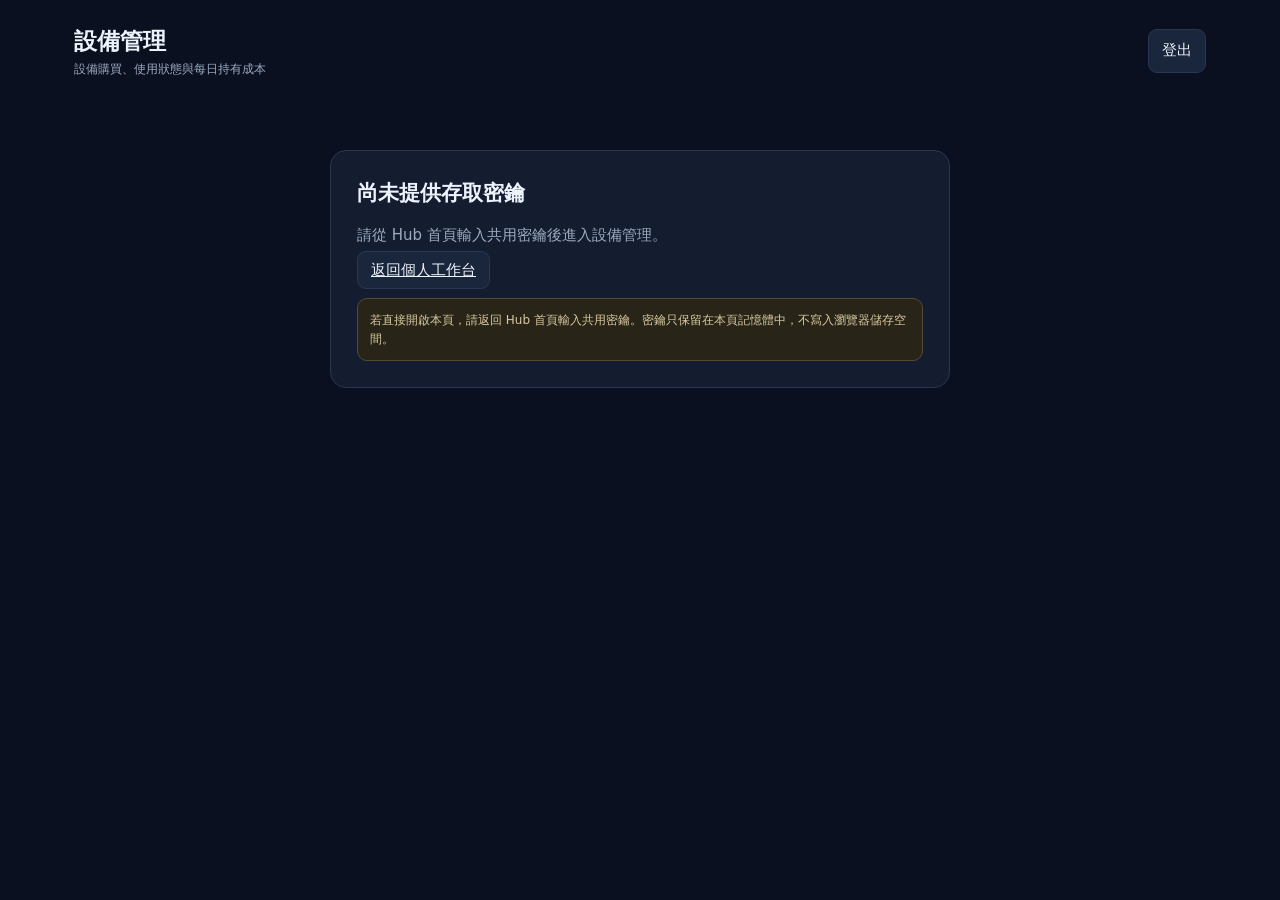
==== commit 8005b8c7: "Keep app title visible during database connection" ====
--- a/apps/devices/index.html
+++ b/apps/devices/index.html
@@ -3,9 +3,10 @@
 
 /* Unified authentication screen */
 body:not(.ready){min-height:100vh;background:var(--bg)!important}
-body:not(.ready) .wrap{min-height:100vh;display:flex;align-items:center;justify-content:center;padding:24px}
-body:not(.ready) header,body:not(.ready) footer{display:none!important}
-body:not(.ready) .auth{width:min(620px,100%);max-width:620px;margin:0;padding:26px;background:#141d30;border:1px solid #293750;border-radius:16px;box-shadow:none}
+body:not(.ready) .wrap{min-height:100vh;display:flex;flex-direction:column;align-items:stretch;justify-content:flex-start;padding:24px clamp(14px,3vw,34px)}
+body:not(.ready) header{display:flex!important;margin-bottom:0}
+body:not(.ready) footer{display:none!important}
+body:not(.ready) .auth{width:min(620px,100%);max-width:620px;margin:8vh auto 0;padding:26px;background:#141d30;border:1px solid #293750;border-radius:16px;box-shadow:none}
 body:not(.ready) .auth h2{margin:0 0 14px;font-size:21px}
 body:not(.ready) .auth p{margin:0 0 12px}
 body:not(.ready) .auth .notice{margin-top:16px}
